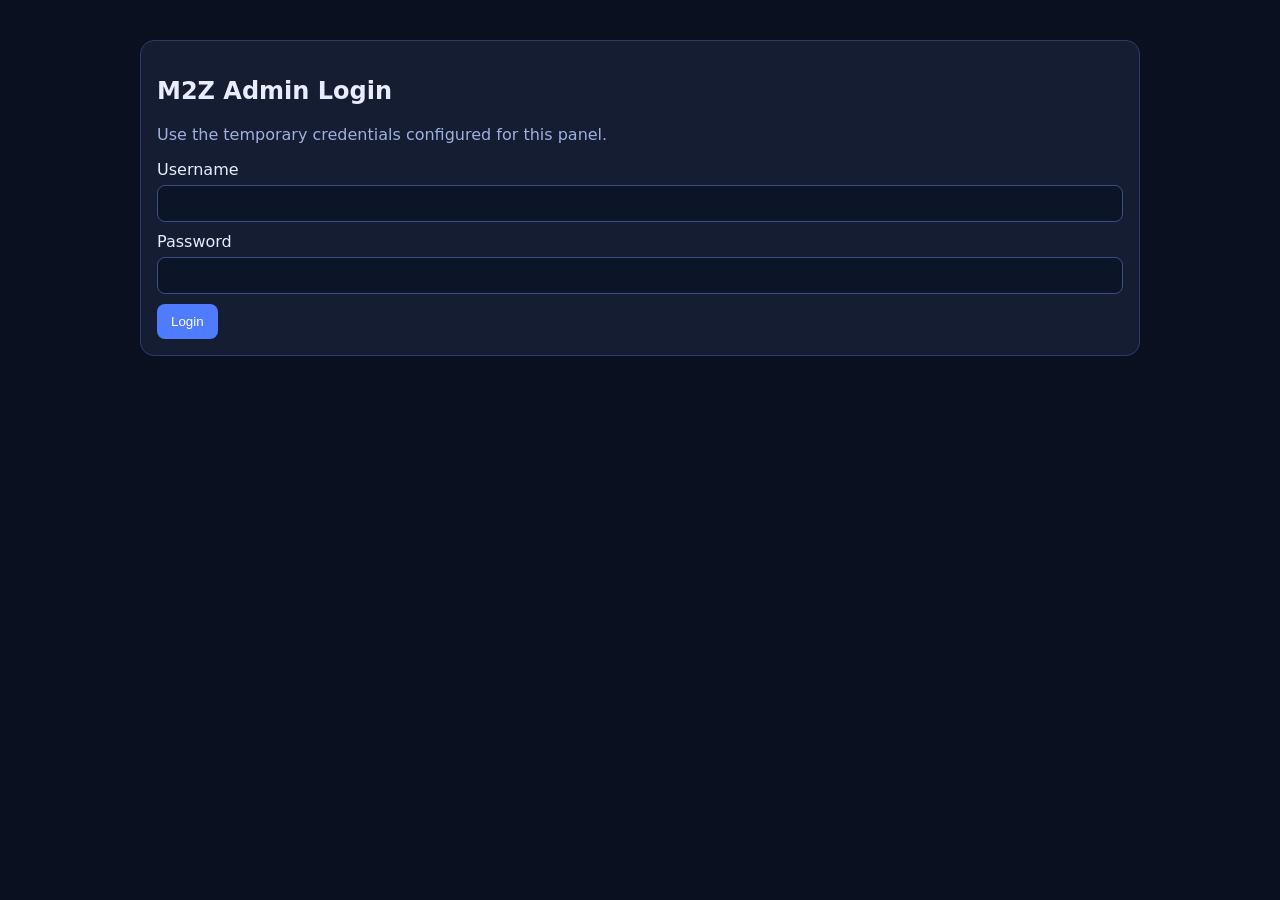
==== admin-panel/index.html @ 82cd36f8 "Add admin panel for cache bridge monitoring and refresh controls" ====
<!doctype html>
<html lang="en">
<head>
  <meta charset="UTF-8" />
  <meta name="viewport" content="width=device-width, initial-scale=1.0" />
  <title>M2Z Admin Panel</title>
  <link rel="stylesheet" href="./styles.css" />
</head>
<body>
  <main class="wrap">
    <section id="loginCard" class="card">
      <h1>M2Z Admin Login</h1>
      <p class="muted">Use the temporary credentials configured for this panel.</p>
      <form id="loginForm">
        <label>Username<input id="username" required /></label>
        <label>Password<input id="password" type="password" required /></label>
        <button type="submit">Login</button>
      </form>
      <p id="loginError" class="error hidden">Invalid credentials.</p>
    </section>

    <section id="dashboard" class="hidden">
      <div class="header-row">
        <h1>M2Z Site Admin</h1>
        <button id="logoutBtn" class="secondary">Logout</button>
      </div>

      <div class="card grid-2">
        <label>Cache Bridge Base URL
          <input id="baseUrl" value="https://m2zpicks-cache-bridge.m2zinnovative.workers.dev" />
        </label>
        <label>Refresh Token
          <input id="refreshToken" placeholder="Paste x-refresh-token" />
        </label>
      </div>

      <div class="controls">
        <button data-action="health">Check Health</button>
        <button data-action="stats">Get Stats</button>
        <button data-action="categories">Get Categories</button>
        <button data-action="tools">Get Tools</button>
        <button data-action="latest">Get Latest</button>
        <button data-action="refresh" class="warn">Force Refresh</button>
      </div>

      <div class="card">
        <h3>Quick Summary</h3>
        <div id="summary" class="summary">No data yet.</div>
      </div>

      <div class="card">
        <h3>Response</h3>
        <pre id="output">Run an action to view data...</pre>
      </div>
    </section>
  </main>

  <script src="./script.js"></script>
</body>
</html>
---- admin-panel/styles.css ----
:root { color-scheme: light dark; }
body { margin:0; font-family: Inter, system-ui, Arial; background:#0b1020; color:#e7ecff; }
.wrap { max-width:1000px; margin:40px auto; padding:0 16px; }
.card { background:#151d33; border:1px solid #2b3b6a; border-radius:14px; padding:16px; margin-bottom:16px; }
label { display:flex; flex-direction:column; gap:6px; margin-bottom:10px; }
input { padding:10px; border-radius:8px; border:1px solid #3b4e85; background:#0c1428; color:#e7ecff; }
button { padding:10px 14px; border-radius:8px; border:0; background:#4f7cff; color:white; cursor:pointer; }
button.secondary { background:#34446f; }
button.warn { background:#b45309; }
.controls { display:flex; flex-wrap:wrap; gap:10px; margin-bottom:16px; }
.hidden { display:none; }
.error { color:#ff8b8b; }
.muted { color:#9fb0de; }
.grid-2 { display:grid; grid-template-columns:1fr 1fr; gap:12px; }
.header-row { display:flex; align-items:center; justify-content:space-between; }
pre { background:#0c1428; border:1px solid #2d4077; border-radius:10px; padding:12px; overflow:auto; max-height:420px; }
.summary { font-size:14px; color:#c8d4fb; }
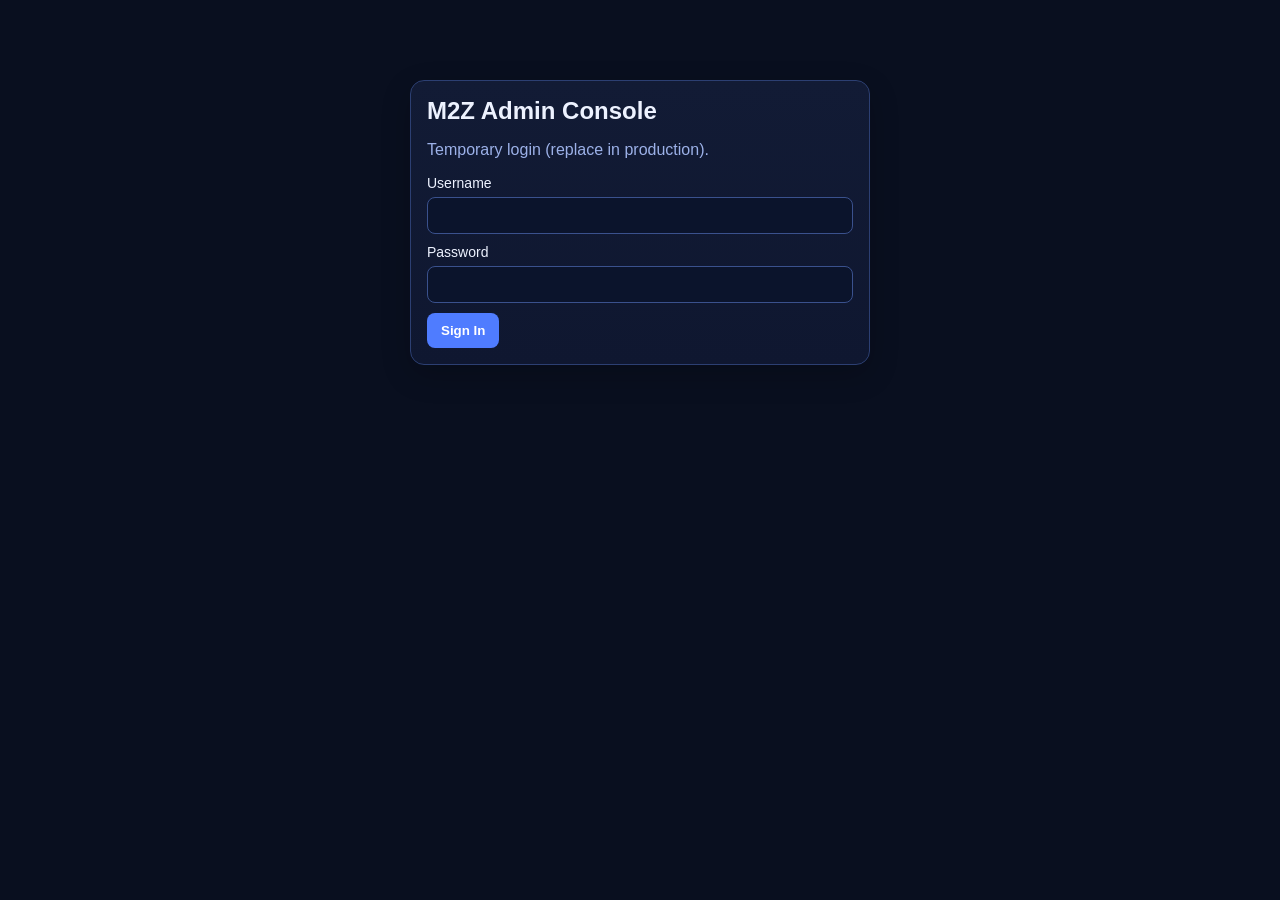
==== commit 3b0fffa4: "Upgrade admin panel with API key unlock, persistent storage, and full controls" ====
--- a/admin-panel/index.html
+++ b/admin-panel/index.html
@@ -3,55 +3,87 @@
 <head>
   <meta charset="UTF-8" />
   <meta name="viewport" content="width=device-width, initial-scale=1.0" />
-  <title>M2Z Admin Panel</title>
+  <title>M2Z Admin Console</title>
   <link rel="stylesheet" href="./styles.css" />
 </head>
 <body>
   <main class="wrap">
-    <section id="loginCard" class="card">
-      <h1>M2Z Admin Login</h1>
-      <p class="muted">Use the temporary credentials configured for this panel.</p>
+    <section id="loginCard" class="card auth-card">
+      <h1>M2Z Admin Console</h1>
+      <p class="muted">Temporary login (replace in production).</p>
       <form id="loginForm">
         <label>Username<input id="username" required /></label>
         <label>Password<input id="password" type="password" required /></label>
-        <button type="submit">Login</button>
+        <button type="submit">Sign In</button>
       </form>
       <p id="loginError" class="error hidden">Invalid credentials.</p>
     </section>
 
     <section id="dashboard" class="hidden">
-      <div class="header-row">
-        <h1>M2Z Site Admin</h1>
+      <header class="topbar card">
+        <div>
+          <h1>M2Z Site Dashboard</h1>
+          <p class="muted">Cache bridge + Appwrite admin controls</p>
+        </div>
         <button id="logoutBtn" class="secondary">Logout</button>
-      </div>
+      </header>
 
-      <div class="card grid-2">
-        <label>Cache Bridge Base URL
-          <input id="baseUrl" value="https://m2zpicks-cache-bridge.m2zinnovative.workers.dev" />
-        </label>
-        <label>Refresh Token
-          <input id="refreshToken" placeholder="Paste x-refresh-token" />
-        </label>
-      </div>
+      <section class="card">
+        <h3>Admin Credentials / Keys</h3>
+        <div class="grid-2">
+          <label>Cache Bridge URL
+            <input id="baseUrl" value="https://m2zpicks-cache-bridge.m2zinnovative.workers.dev" />
+          </label>
+          <label>Refresh Token
+            <input id="refreshToken" placeholder="x-refresh-token" />
+          </label>
+          <label class="full">Appwrite API Key (saved in LocalStorage)
+            <input id="appwriteApiKey" type="password" placeholder="Paste full-control API key" />
+          </label>
+        </div>
+        <div class="row-gap">
+          <button id="saveApiKeyBtn">Save API Key</button>
+          <button id="clearApiKeyBtn" class="secondary">Clear API Key</button>
+          <span id="apiKeyStatus" class="muted">No API key saved.</span>
+        </div>
+      </section>
 
-      <div class="controls">
-        <button data-action="health">Check Health</button>
-        <button data-action="stats">Get Stats</button>
-        <button data-action="categories">Get Categories</button>
-        <button data-action="tools">Get Tools</button>
-        <button data-action="latest">Get Latest</button>
-        <button data-action="refresh" class="warn">Force Refresh</button>
-      </div>
+      <section id="lockedNotice" class="card warning hidden">
+        <strong>Dashboard locked:</strong> Save an Appwrite API key to enable full controls.
+      </section>
 
-      <div class="card">
+      <section id="controlsWrap" class="hidden">
+        <section class="card">
+          <h3>Cache Bridge Controls</h3>
+          <div class="controls">
+            <button data-action="health">Health</button>
+            <button data-action="stats">Stats</button>
+            <button data-action="categories">Categories</button>
+            <button data-action="tools">Tools</button>
+            <button data-action="latest">Latest</button>
+            <button data-action="refresh" class="warn">Force Refresh</button>
+          </div>
+        </section>
+
+        <section class="card">
+          <h3>Appwrite DB Controls</h3>
+          <div class="controls">
+            <button data-db-action="countTools">Count Tools</button>
+            <button data-db-action="listFirst100">List First 100</button>
+            <button data-db-action="validateSequence">Validate ID Sequence</button>
+          </div>
+        </section>
+      </section>
+
+      <section class="card">
         <h3>Quick Summary</h3>
         <div id="summary" class="summary">No data yet.</div>
-      </div>
+      </section>
 
-      <div class="card">
+      <section class="card">
         <h3>Response</h3>
         <pre id="output">Run an action to view data...</pre>
-      </div>
+      </section>
     </section>
   </main>
 
--- a/admin-panel/styles.css
+++ b/admin-panel/styles.css
@@ -1,17 +1,23 @@
-:root { color-scheme: light dark; }
-body { margin:0; font-family: Inter, system-ui, Arial; background:#0b1020; color:#e7ecff; }
-.wrap { max-width:1000px; margin:40px auto; padding:0 16px; }
-.card { background:#151d33; border:1px solid #2b3b6a; border-radius:14px; padding:16px; margin-bottom:16px; }
-label { display:flex; flex-direction:column; gap:6px; margin-bottom:10px; }
-input { padding:10px; border-radius:8px; border:1px solid #3b4e85; background:#0c1428; color:#e7ecff; }
-button { padding:10px 14px; border-radius:8px; border:0; background:#4f7cff; color:white; cursor:pointer; }
-button.secondary { background:#34446f; }
+:root { color-scheme: dark; }
+* { box-sizing: border-box; }
+body { margin: 0; font-family: Inter, Segoe UI, Arial; background: #090f1f; color: #edf2ff; }
+.wrap { max-width: 1100px; margin: 28px auto; padding: 0 16px; }
+.card { background: linear-gradient(180deg,#121b35,#0f1730); border: 1px solid #2c3f72; border-radius: 14px; padding: 16px; margin-bottom: 14px; box-shadow: 0 10px 30px rgba(0,0,0,.2); }
+.topbar { display:flex; align-items:center; justify-content:space-between; }
+h1,h3 { margin: 0 0 8px; }
+label { display:flex; flex-direction:column; gap:6px; margin-bottom:10px; font-size:14px; }
+input { padding:10px 12px; border-radius:8px; border:1px solid #3a518d; background:#0b142c; color:#edf2ff; }
+button { padding:10px 14px; border-radius:8px; border:0; background:#4f7cff; color:#fff; font-weight:600; cursor:pointer; }
+button.secondary { background:#33456f; }
 button.warn { background:#b45309; }
-.controls { display:flex; flex-wrap:wrap; gap:10px; margin-bottom:16px; }
+.grid-2 { display:grid; grid-template-columns:1fr 1fr; gap:12px; }
+.grid-2 .full { grid-column: 1 / -1; }
+.controls { display:flex; flex-wrap:wrap; gap:10px; }
+.row-gap { display:flex; gap:10px; align-items:center; flex-wrap:wrap; }
+.muted { color:#9cb1e8; }
+.error { color:#ff9d9d; }
+.warning { border-color:#7c5100; background: #2c1f02; }
+.summary { color:#c8d4fb; font-size:14px; }
+pre { background:#0b142c; border:1px solid #2f457f; border-radius:10px; padding:12px; overflow:auto; max-height:430px; }
 .hidden { display:none; }
-.error { color:#ff8b8b; }
-.muted { color:#9fb0de; }
-.grid-2 { display:grid; grid-template-columns:1fr 1fr; gap:12px; }
-.header-row { display:flex; align-items:center; justify-content:space-between; }
-pre { background:#0c1428; border:1px solid #2d4077; border-radius:10px; padding:12px; overflow:auto; max-height:420px; }
-.summary { font-size:14px; color:#c8d4fb; }
+.auth-card { max-width:460px; margin:80px auto; }
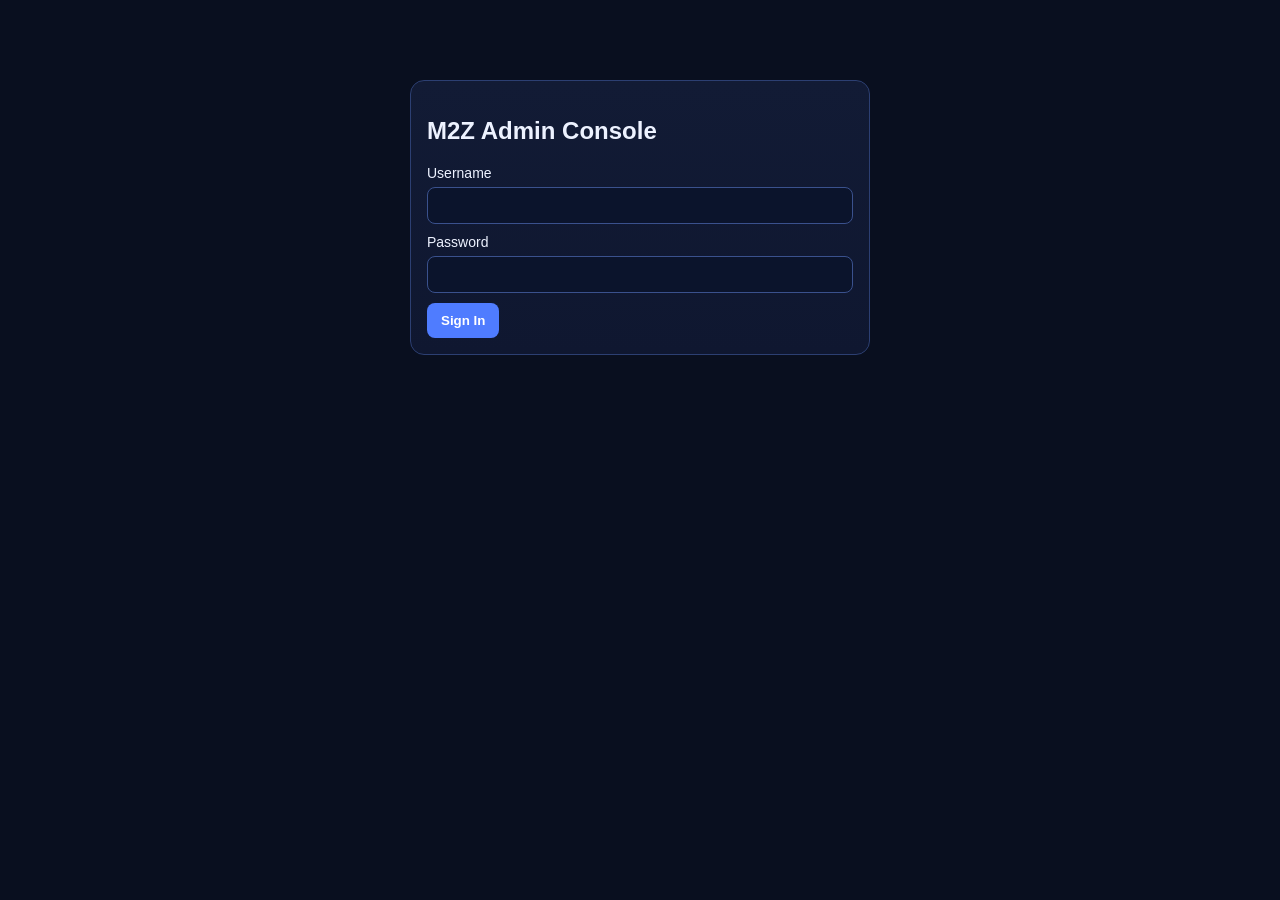
==== commit b360e59b: "Rebuild admin panel with professional tabbed CRUD for tools creators ranks" ====
--- a/admin-panel/index.html
+++ b/admin-panel/index.html
@@ -10,7 +10,6 @@
   <main class="wrap">
     <section id="loginCard" class="card auth-card">
       <h1>M2Z Admin Console</h1>
-      <p class="muted">Temporary login (replace in production).</p>
       <form id="loginForm">
         <label>Username<input id="username" required /></label>
         <label>Password<input id="password" type="password" required /></label>
@@ -21,25 +20,20 @@
 
     <section id="dashboard" class="hidden">
       <header class="topbar card">
-        <div>
-          <h1>M2Z Site Dashboard</h1>
-          <p class="muted">Cache bridge + Appwrite admin controls</p>
-        </div>
+        <div><h1>M2Z Admin Dashboard</h1><p class="muted">Tabbed control panel (Blogger-style)</p></div>
         <button id="logoutBtn" class="secondary">Logout</button>
       </header>
 
       <section class="card">
-        <h3>Admin Credentials / Keys</h3>
-        <div class="grid-2">
-          <label>Cache Bridge URL
-            <input id="baseUrl" value="https://m2zpicks-cache-bridge.m2zinnovative.workers.dev" />
-          </label>
-          <label>Refresh Token
-            <input id="refreshToken" placeholder="x-refresh-token" />
-          </label>
-          <label class="full">Appwrite API Key (saved in LocalStorage)
-            <input id="appwriteApiKey" type="password" placeholder="Paste full-control API key" />
-          </label>
+        <h3>Connection Settings</h3>
+        <div class="grid-3">
+          <label>Appwrite Endpoint<input id="awEndpoint" value="https://sfo.cloud.appwrite.io/v1" /></label>
+          <label>Project ID<input id="awProject" value="m2zpicks" /></label>
+          <label>Database ID<input id="awDatabase" value="m2zpicks-db" /></label>
+          <label>Tools Collection<input id="awToolsCollection" value="tools" /></label>
+          <label>Creators Collection<input id="awCreatorsCollection" value="creators" /></label>
+          <label>Ranks Collection<input id="awRanksCollection" value="ranks" /></label>
+          <label class="full">Appwrite API Key (stored in LocalStorage)<input id="appwriteApiKey" type="password" placeholder="Paste full-control API key" /></label>
         </div>
         <div class="row-gap">
           <button id="saveApiKeyBtn">Save API Key</button>
@@ -48,45 +42,76 @@
         </div>
       </section>
 
-      <section id="lockedNotice" class="card warning hidden">
-        <strong>Dashboard locked:</strong> Save an Appwrite API key to enable full controls.
-      </section>
+      <section id="lockedNotice" class="card warning hidden"><strong>Dashboard locked:</strong> save API key to unlock CRUD controls.</section>
 
-      <section id="controlsWrap" class="hidden">
-        <section class="card">
-          <h3>Cache Bridge Controls</h3>
+      <section id="adminTabsWrap" class="hidden">
+        <nav class="tabs card" id="tabsNav">
+          <button class="tab active" data-tab="overview">Overview</button>
+          <button class="tab" data-tab="tools">Tools CRUD</button>
+          <button class="tab" data-tab="creators">Creators CRUD</button>
+          <button class="tab" data-tab="ranks">Ranks CRUD</button>
+        </nav>
+
+        <section class="tab-panel card active" data-panel="overview">
+          <h3>Overview Controls</h3>
           <div class="controls">
-            <button data-action="health">Health</button>
-            <button data-action="stats">Stats</button>
-            <button data-action="categories">Categories</button>
-            <button data-action="tools">Tools</button>
-            <button data-action="latest">Latest</button>
-            <button data-action="refresh" class="warn">Force Refresh</button>
+            <button data-overview="count-tools">Count Tools</button>
+            <button data-overview="count-creators">Count Creators</button>
+            <button data-overview="count-ranks">Count Ranks</button>
+            <button data-overview="list-first-tools">List First 50 Tools</button>
           </div>
         </section>
 
-        <section class="card">
-          <h3>Appwrite DB Controls</h3>
+        <section class="tab-panel card" data-panel="tools">
+          <h3>Tools CRUD</h3>
           <div class="controls">
-            <button data-db-action="countTools">Count Tools</button>
-            <button data-db-action="listFirst100">List First 100</button>
-            <button data-db-action="validateSequence">Validate ID Sequence</button>
+            <button data-tools="list">List 100</button>
+            <button data-tools="get">Get by Doc ID</button>
+            <button data-tools="create">Create</button>
+            <button data-tools="update">Update</button>
+            <button data-tools="delete" class="warn">Delete</button>
+          </div>
+          <div class="grid-2">
+            <label>Document ID<input id="toolsDocId" placeholder="Appwrite document $id" /></label>
+            <label>Payload JSON<textarea id="toolsPayload" rows="8" placeholder='{"id":1001,"title":"New Tool","category":"Writing","description":"...","link":"https://..."}'></textarea></label>
+          </div>
+        </section>
+
+        <section class="tab-panel card" data-panel="creators">
+          <h3>Creators CRUD</h3>
+          <div class="controls">
+            <button data-creators="list">List 100</button>
+            <button data-creators="get">Get by Doc ID</button>
+            <button data-creators="create">Create</button>
+            <button data-creators="update">Update</button>
+            <button data-creators="delete" class="warn">Delete</button>
+          </div>
+          <div class="grid-2">
+            <label>Document ID<input id="creatorsDocId" placeholder="Appwrite document $id" /></label>
+            <label>Payload JSON<textarea id="creatorsPayload" rows="8" placeholder='{"name":"Creator Name","slug":"creator-name","avatar_url":"https://...","pick_ids":[1,2,3]}'></textarea></label>
+          </div>
+        </section>
+
+        <section class="tab-panel card" data-panel="ranks">
+          <h3>Ranks CRUD</h3>
+          <div class="controls">
+            <button data-ranks="list">List 100</button>
+            <button data-ranks="get">Get by Doc ID</button>
+            <button data-ranks="create">Create</button>
+            <button data-ranks="update">Update</button>
+            <button data-ranks="delete" class="warn">Delete</button>
+          </div>
+          <div class="grid-2">
+            <label>Document ID<input id="ranksDocId" placeholder="Appwrite document $id" /></label>
+            <label>Payload JSON<textarea id="ranksPayload" rows="8" placeholder='{"id":1001,"overall":90,"reasoning":91,"coding":89,"vision":88,"context":"95"}'></textarea></label>
           </div>
         </section>
       </section>
 
-      <section class="card">
-        <h3>Quick Summary</h3>
-        <div id="summary" class="summary">No data yet.</div>
-      </section>
-
-      <section class="card">
-        <h3>Response</h3>
-        <pre id="output">Run an action to view data...</pre>
-      </section>
+      <section class="card"><h3>Summary</h3><div id="summary" class="summary">No data yet.</div></section>
+      <section class="card"><h3>Output</h3><pre id="output">Run a control to view response...</pre></section>
     </section>
   </main>
-
   <script src="./script.js"></script>
 </body>
 </html>
--- a/admin-panel/styles.css
+++ b/admin-panel/styles.css
@@ -1,23 +1,27 @@
 :root { color-scheme: dark; }
 * { box-sizing: border-box; }
-body { margin: 0; font-family: Inter, Segoe UI, Arial; background: #090f1f; color: #edf2ff; }
-.wrap { max-width: 1100px; margin: 28px auto; padding: 0 16px; }
-.card { background: linear-gradient(180deg,#121b35,#0f1730); border: 1px solid #2c3f72; border-radius: 14px; padding: 16px; margin-bottom: 14px; box-shadow: 0 10px 30px rgba(0,0,0,.2); }
-.topbar { display:flex; align-items:center; justify-content:space-between; }
-h1,h3 { margin: 0 0 8px; }
+body { margin:0; font-family: Inter, Segoe UI, Arial; background:#090f1f; color:#edf2ff; }
+.wrap { max-width:1200px; margin:24px auto; padding:0 16px; }
+.card { background:linear-gradient(180deg,#121b35,#0f1730); border:1px solid #2c3f72; border-radius:14px; padding:16px; margin-bottom:14px; }
+.topbar { display:flex; justify-content:space-between; align-items:center; }
+.auth-card { max-width:460px; margin:80px auto; }
 label { display:flex; flex-direction:column; gap:6px; margin-bottom:10px; font-size:14px; }
-input { padding:10px 12px; border-radius:8px; border:1px solid #3a518d; background:#0b142c; color:#edf2ff; }
+input,textarea { width:100%; padding:10px 12px; border-radius:8px; border:1px solid #3a518d; background:#0b142c; color:#edf2ff; }
 button { padding:10px 14px; border-radius:8px; border:0; background:#4f7cff; color:#fff; font-weight:600; cursor:pointer; }
 button.secondary { background:#33456f; }
 button.warn { background:#b45309; }
 .grid-2 { display:grid; grid-template-columns:1fr 1fr; gap:12px; }
-.grid-2 .full { grid-column: 1 / -1; }
-.controls { display:flex; flex-wrap:wrap; gap:10px; }
-.row-gap { display:flex; gap:10px; align-items:center; flex-wrap:wrap; }
+.grid-3 { display:grid; grid-template-columns:repeat(3,1fr); gap:12px; }
+.full { grid-column:1 / -1; }
+.controls,.row-gap { display:flex; flex-wrap:wrap; gap:10px; align-items:center; }
+.tabs { display:flex; flex-wrap:wrap; gap:10px; }
+.tab { background:#22345f; }
+.tab.active { background:#4f7cff; }
+.tab-panel { display:none; }
+.tab-panel.active { display:block; }
 .muted { color:#9cb1e8; }
+.summary { color:#c8d4fb; }
+.warning { border-color:#7c5100; background:#2c1f02; }
+pre { background:#0b142c; border:1px solid #2f457f; border-radius:10px; padding:12px; max-height:430px; overflow:auto; }
+.hidden { display:none; }
 .error { color:#ff9d9d; }
-.warning { border-color:#7c5100; background: #2c1f02; }
-.summary { color:#c8d4fb; font-size:14px; }
-pre { background:#0b142c; border:1px solid #2f457f; border-radius:10px; padding:12px; overflow:auto; max-height:430px; }
-.hidden { display:none; }
-.auth-card { max-width:460px; margin:80px auto; }
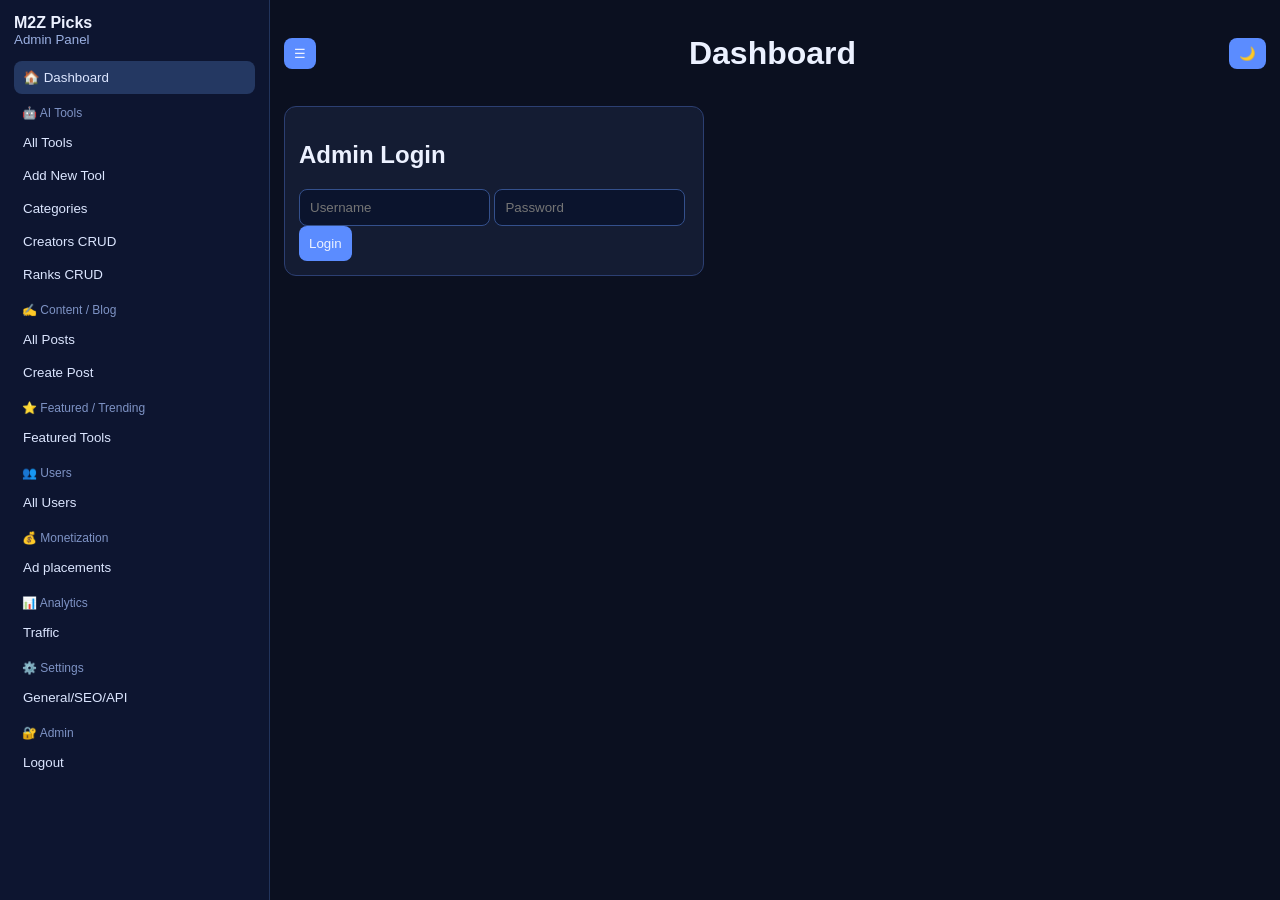
==== commit 43812146: "Redesign admin panel with sidebar layout and tabbed tools creators ranks CRUD" ====
--- a/admin-panel/index.html
+++ b/admin-panel/index.html
@@ -3,115 +3,130 @@
 <head>
   <meta charset="UTF-8" />
   <meta name="viewport" content="width=device-width, initial-scale=1.0" />
-  <title>M2Z Admin Console</title>
+  <title>M2Z Picks Admin</title>
   <link rel="stylesheet" href="./styles.css" />
 </head>
 <body>
-  <main class="wrap">
-    <section id="loginCard" class="card auth-card">
-      <h1>M2Z Admin Console</h1>
+<div class="app" id="appRoot">
+  <aside class="sidebar" id="sidebar">
+    <div class="logo">M2Z Picks <small>Admin Panel</small></div>
+    <nav>
+      <button class="nav-item active" data-page="dashboard">🏠 Dashboard</button>
+      <div class="nav-group">🤖 AI Tools</div>
+      <button class="nav-item" data-page="tools-all">All Tools</button>
+      <button class="nav-item" data-page="tools-add">Add New Tool</button>
+      <button class="nav-item" data-page="categories">Categories</button>
+      <button class="nav-item" data-page="creators">Creators CRUD</button>
+      <button class="nav-item" data-page="ranks">Ranks CRUD</button>
+      <div class="nav-group">✍️ Content / Blog</div>
+      <button class="nav-item" data-page="posts">All Posts</button>
+      <button class="nav-item" data-page="posts-create">Create Post</button>
+      <div class="nav-group">⭐ Featured / Trending</div>
+      <button class="nav-item" data-page="featured">Featured Tools</button>
+      <div class="nav-group">👥 Users</div>
+      <button class="nav-item" data-page="users">All Users</button>
+      <div class="nav-group">💰 Monetization</div>
+      <button class="nav-item" data-page="monetization">Ad placements</button>
+      <div class="nav-group">📊 Analytics</div>
+      <button class="nav-item" data-page="analytics">Traffic</button>
+      <div class="nav-group">⚙️ Settings</div>
+      <button class="nav-item" data-page="settings">General/SEO/API</button>
+      <div class="nav-group">🔐 Admin</div>
+      <button class="nav-item" id="logoutBtn">Logout</button>
+    </nav>
+  </aside>
+
+  <main class="main">
+    <header class="topbar">
+      <button id="menuBtn">☰</button>
+      <h1 id="pageTitle">Dashboard</h1>
+      <button id="themeToggle">🌙</button>
+    </header>
+
+    <section id="loginView" class="card narrow">
+      <h2>Admin Login</h2>
       <form id="loginForm">
-        <label>Username<input id="username" required /></label>
-        <label>Password<input id="password" type="password" required /></label>
-        <button type="submit">Sign In</button>
+        <input id="username" placeholder="Username" required />
+        <input id="password" type="password" placeholder="Password" required />
+        <button type="submit">Login</button>
       </form>
       <p id="loginError" class="error hidden">Invalid credentials.</p>
     </section>
 
-    <section id="dashboard" class="hidden">
-      <header class="topbar card">
-        <div><h1>M2Z Admin Dashboard</h1><p class="muted">Tabbed control panel (Blogger-style)</p></div>
-        <button id="logoutBtn" class="secondary">Logout</button>
-      </header>
-
+    <section id="panelView" class="hidden">
       <section class="card">
-        <h3>Connection Settings</h3>
-        <div class="grid-3">
-          <label>Appwrite Endpoint<input id="awEndpoint" value="https://sfo.cloud.appwrite.io/v1" /></label>
-          <label>Project ID<input id="awProject" value="m2zpicks" /></label>
-          <label>Database ID<input id="awDatabase" value="m2zpicks-db" /></label>
-          <label>Tools Collection<input id="awToolsCollection" value="tools" /></label>
-          <label>Creators Collection<input id="awCreatorsCollection" value="creators" /></label>
-          <label>Ranks Collection<input id="awRanksCollection" value="ranks" /></label>
-          <label class="full">Appwrite API Key (stored in LocalStorage)<input id="appwriteApiKey" type="password" placeholder="Paste full-control API key" /></label>
+        <h3>API Access</h3>
+        <div class="grid2">
+          <input id="awEndpoint" value="https://sfo.cloud.appwrite.io/v1" />
+          <input id="awProject" value="m2zpicks" />
+          <input id="awDatabase" value="m2zpicks-db" />
+          <input id="awToolsCollection" value="tools" />
+          <input id="awApiKey" type="password" placeholder="Paste Appwrite API key" />
         </div>
-        <div class="row-gap">
-          <button id="saveApiKeyBtn">Save API Key</button>
-          <button id="clearApiKeyBtn" class="secondary">Clear API Key</button>
-          <span id="apiKeyStatus" class="muted">No API key saved.</span>
-        </div>
+        <div class="row"><button id="saveKeyBtn">Save API Key</button><span id="keyStatus"></span></div>
       </section>
 
-      <section id="lockedNotice" class="card warning hidden"><strong>Dashboard locked:</strong> save API key to unlock CRUD controls.</section>
-
-      <section id="adminTabsWrap" class="hidden">
-        <nav class="tabs card" id="tabsNav">
-          <button class="tab active" data-tab="overview">Overview</button>
-          <button class="tab" data-tab="tools">Tools CRUD</button>
-          <button class="tab" data-tab="creators">Creators CRUD</button>
-          <button class="tab" data-tab="ranks">Ranks CRUD</button>
-        </nav>
-
-        <section class="tab-panel card active" data-panel="overview">
-          <h3>Overview Controls</h3>
-          <div class="controls">
-            <button data-overview="count-tools">Count Tools</button>
-            <button data-overview="count-creators">Count Creators</button>
-            <button data-overview="count-ranks">Count Ranks</button>
-            <button data-overview="list-first-tools">List First 50 Tools</button>
-          </div>
-        </section>
-
-        <section class="tab-panel card" data-panel="tools">
-          <h3>Tools CRUD</h3>
-          <div class="controls">
-            <button data-tools="list">List 100</button>
-            <button data-tools="get">Get by Doc ID</button>
-            <button data-tools="create">Create</button>
-            <button data-tools="update">Update</button>
-            <button data-tools="delete" class="warn">Delete</button>
-          </div>
-          <div class="grid-2">
-            <label>Document ID<input id="toolsDocId" placeholder="Appwrite document $id" /></label>
-            <label>Payload JSON<textarea id="toolsPayload" rows="8" placeholder='{"id":1001,"title":"New Tool","category":"Writing","description":"...","link":"https://..."}'></textarea></label>
-          </div>
-        </section>
-
-        <section class="tab-panel card" data-panel="creators">
-          <h3>Creators CRUD</h3>
-          <div class="controls">
-            <button data-creators="list">List 100</button>
-            <button data-creators="get">Get by Doc ID</button>
-            <button data-creators="create">Create</button>
-            <button data-creators="update">Update</button>
-            <button data-creators="delete" class="warn">Delete</button>
-          </div>
-          <div class="grid-2">
-            <label>Document ID<input id="creatorsDocId" placeholder="Appwrite document $id" /></label>
-            <label>Payload JSON<textarea id="creatorsPayload" rows="8" placeholder='{"name":"Creator Name","slug":"creator-name","avatar_url":"https://...","pick_ids":[1,2,3]}'></textarea></label>
-          </div>
-        </section>
-
-        <section class="tab-panel card" data-panel="ranks">
-          <h3>Ranks CRUD</h3>
-          <div class="controls">
-            <button data-ranks="list">List 100</button>
-            <button data-ranks="get">Get by Doc ID</button>
-            <button data-ranks="create">Create</button>
-            <button data-ranks="update">Update</button>
-            <button data-ranks="delete" class="warn">Delete</button>
-          </div>
-          <div class="grid-2">
-            <label>Document ID<input id="ranksDocId" placeholder="Appwrite document $id" /></label>
-            <label>Payload JSON<textarea id="ranksPayload" rows="8" placeholder='{"id":1001,"overall":90,"reasoning":91,"coding":89,"vision":88,"context":"95"}'></textarea></label>
-          </div>
-        </section>
+      <section id="dashboard" class="page card active">
+        <div class="cards4">
+          <div class="metric"><small>Total tools</small><strong id="mTools">-</strong></div>
+          <div class="metric"><small>Total clicks*</small><strong id="mClicks">N/A</strong></div>
+          <div class="metric"><small>New tools*</small><strong id="mNew">N/A</strong></div>
+          <div class="metric"><small>Top tool*</small><strong id="mTop">N/A</strong></div>
+        </div>
+        <div class="row"><button id="loadStatsBtn">Load Stats</button><button data-page="tools-add">➕ Add tool</button></div>
+        <p class="muted">*Clicks/new/top need dedicated analytics fields not currently in schema.</p>
       </section>
 
-      <section class="card"><h3>Summary</h3><div id="summary" class="summary">No data yet.</div></section>
-      <section class="card"><h3>Output</h3><pre id="output">Run a control to view response...</pre></section>
+      <section id="tools-all" class="page card">
+        <h3>All Tools</h3>
+        <div class="row"><input id="toolSearch" placeholder="Search tools" /><input id="toolCategoryFilter" placeholder="Filter category" /><button id="reloadToolsBtn">Reload</button></div>
+        <div class="table-wrap"><table><thead><tr><th>Name</th><th>Category</th><th>ID</th><th>Actions</th></tr></thead><tbody id="toolsTable"></tbody></table></div>
+        <div class="row"><button id="prevPageBtn">Prev</button><span id="pageLabel">Page 1</span><button id="nextPageBtn">Next</button></div>
+      </section>
+
+      <section id="tools-add" class="page card">
+        <h3>Add / Edit Tool</h3>
+        <div class="grid2">
+          <input id="toolDocId" placeholder="Document ID (for update/delete)" />
+          <input id="toolId" placeholder="Numeric Tool ID" />
+          <input id="toolTitle" placeholder="Tool Name" />
+          <input id="toolCategory" placeholder="Category" />
+          <input id="toolTags" placeholder="Tags comma separated" />
+          <input id="toolPricing" placeholder="Pricing: Free/Paid" />
+          <input id="toolLink" placeholder="Website link" />
+          <input id="toolThumb" placeholder="Thumbnail URL" />
+          <label class="toggle"><input id="toolFeatured" type="checkbox" /> Featured</label>
+          <textarea id="toolDescription" rows="5" placeholder="Long description"></textarea>
+        </div>
+        <div class="row"><button id="createToolBtn">Create Tool</button><button id="updateToolBtn">Update Tool</button><button id="deleteToolBtn" class="warn">Delete Tool</button></div>
+      </section>
+
+      <section id="categories" class="page card"><h3>Categories</h3><pre id="categoriesOut">Load tools to see categories.</pre></section>
+
+      <section id="creators" class="page card">
+        <h3>Creators CRUD</h3>
+        <div class="row"><input id="creatorDocId" placeholder="Creator Doc ID" /><textarea id="creatorPayload" rows="5" placeholder='{"name":"Creator","slug":"creator"}'></textarea></div>
+        <div class="row"><button id="listCreatorsBtn">List</button><button id="createCreatorBtn">Create</button><button id="updateCreatorBtn">Update</button><button id="deleteCreatorBtn" class="warn">Delete</button></div>
+      </section>
+
+      <section id="ranks" class="page card">
+        <h3>Ranks CRUD</h3>
+        <div class="row"><input id="rankDocId" placeholder="Rank Doc ID" /><textarea id="rankPayload" rows="5" placeholder='{"id":101,"overall":90}'></textarea></div>
+        <div class="row"><button id="listRanksBtn">List</button><button id="createRankBtn">Create</button><button id="updateRankBtn">Update</button><button id="deleteRankBtn" class="warn">Delete</button></div>
+      </section>
+
+      <section id="featured" class="page card"><h3>Featured / Trending</h3><p class="muted">Placeholders only: needs featured/trending fields and ranking strategy.</p></section>
+      <section id="posts" class="page card"><h3>All Posts</h3><p class="muted">Not added: no posts collection/schema in current repository.</p></section>
+      <section id="posts-create" class="page card"><h3>Create Post</h3><p class="muted">Not added: needs a dedicated blog backend collection/API.</p></section>
+      <section id="users" class="page card"><h3>Users</h3><p class="muted">Not added: needs auth/user admin permissions.</p></section>
+      <section id="monetization" class="page card"><h3>Monetization</h3><p class="muted">Not added: needs ad config storage and runtime integration.</p></section>
+      <section id="analytics" class="page card"><h3>Analytics</h3><p class="muted">Not added: needs click/traffic tracking pipeline.</p></section>
+      <section id="settings" class="page card"><h3>Settings</h3><p class="muted">Not added fully: currently API/DB settings only at top.</p></section>
+
+      <section class="card"><h3>Output</h3><pre id="output"></pre></section>
     </section>
   </main>
-  <script src="./script.js"></script>
+</div>
+<script src="./script.js"></script>
 </body>
 </html>
--- a/admin-panel/styles.css
+++ b/admin-panel/styles.css
@@ -1,27 +1,11 @@
-:root { color-scheme: dark; }
-* { box-sizing: border-box; }
-body { margin:0; font-family: Inter, Segoe UI, Arial; background:#090f1f; color:#edf2ff; }
-.wrap { max-width:1200px; margin:24px auto; padding:0 16px; }
-.card { background:linear-gradient(180deg,#121b35,#0f1730); border:1px solid #2c3f72; border-radius:14px; padding:16px; margin-bottom:14px; }
-.topbar { display:flex; justify-content:space-between; align-items:center; }
-.auth-card { max-width:460px; margin:80px auto; }
-label { display:flex; flex-direction:column; gap:6px; margin-bottom:10px; font-size:14px; }
-input,textarea { width:100%; padding:10px 12px; border-radius:8px; border:1px solid #3a518d; background:#0b142c; color:#edf2ff; }
-button { padding:10px 14px; border-radius:8px; border:0; background:#4f7cff; color:#fff; font-weight:600; cursor:pointer; }
-button.secondary { background:#33456f; }
-button.warn { background:#b45309; }
-.grid-2 { display:grid; grid-template-columns:1fr 1fr; gap:12px; }
-.grid-3 { display:grid; grid-template-columns:repeat(3,1fr); gap:12px; }
-.full { grid-column:1 / -1; }
-.controls,.row-gap { display:flex; flex-wrap:wrap; gap:10px; align-items:center; }
-.tabs { display:flex; flex-wrap:wrap; gap:10px; }
-.tab { background:#22345f; }
-.tab.active { background:#4f7cff; }
-.tab-panel { display:none; }
-.tab-panel.active { display:block; }
-.muted { color:#9cb1e8; }
-.summary { color:#c8d4fb; }
-.warning { border-color:#7c5100; background:#2c1f02; }
-pre { background:#0b142c; border:1px solid #2f457f; border-radius:10px; padding:12px; max-height:430px; overflow:auto; }
-.hidden { display:none; }
-.error { color:#ff9d9d; }
+:root{--bg:#0b1020;--card:#141c33;--text:#ecf1ff;--muted:#9cb0e3;--accent:#5b8cff} [data-theme="light"]{--bg:#f2f5ff;--card:#fff;--text:#1a2440;--muted:#5a6a99;--accent:#365fd6}
+*{box-sizing:border-box} body{margin:0;background:var(--bg);color:var(--text);font-family:Inter,Arial} .app{display:flex;min-height:100vh}
+.sidebar{width:270px;background:#0d1530;border-right:1px solid #22345c;padding:14px;overflow:auto}.logo{font-weight:700;margin-bottom:14px}.logo small{display:block;color:#9bb0e2;font-weight:400}
+.nav-group{margin:12px 8px 6px;color:#7e93c5;font-size:12px}.nav-item{display:block;width:100%;text-align:left;padding:9px;border:0;background:transparent;color:#dce6ff;border-radius:8px;cursor:pointer}.nav-item.active,.nav-item:hover{background:#243862}
+.main{flex:1;padding:14px}.topbar{display:flex;justify-content:space-between;align-items:center;margin-bottom:12px}.topbar button{padding:8px 10px}
+.card{background:var(--card);border:1px solid #2c3f72;border-radius:12px;padding:14px;margin-bottom:12px}.narrow{max-width:420px}.hidden{display:none}
+input,textarea,button{border-radius:8px;border:1px solid #34508c;padding:10px;background:#0b142d;color:var(--text)} button{background:var(--accent);border:0;cursor:pointer} .warn{background:#b45309}
+.grid2{display:grid;grid-template-columns:1fr 1fr;gap:10px}.row{display:flex;gap:10px;align-items:center;flex-wrap:wrap}.cards4{display:grid;grid-template-columns:repeat(4,1fr);gap:10px}.metric{background:#0f1730;border:1px solid #2d447a;border-radius:10px;padding:10px}.metric small{color:var(--muted);display:block}
+.table-wrap{overflow:auto} table{width:100%;border-collapse:collapse} th,td{border-bottom:1px solid #2a3d70;padding:8px;text-align:left}.page{display:none}.page.active{display:block}
+.muted{color:var(--muted)} .error{color:#ff8f8f}.toggle{display:flex;align-items:center;gap:8px}
+@media(max-width:900px){.sidebar{position:fixed;left:-280px;top:0;height:100%;z-index:20;transition:.2s}.app.sidebar-open .sidebar{left:0}.grid2,.cards4{grid-template-columns:1fr}}
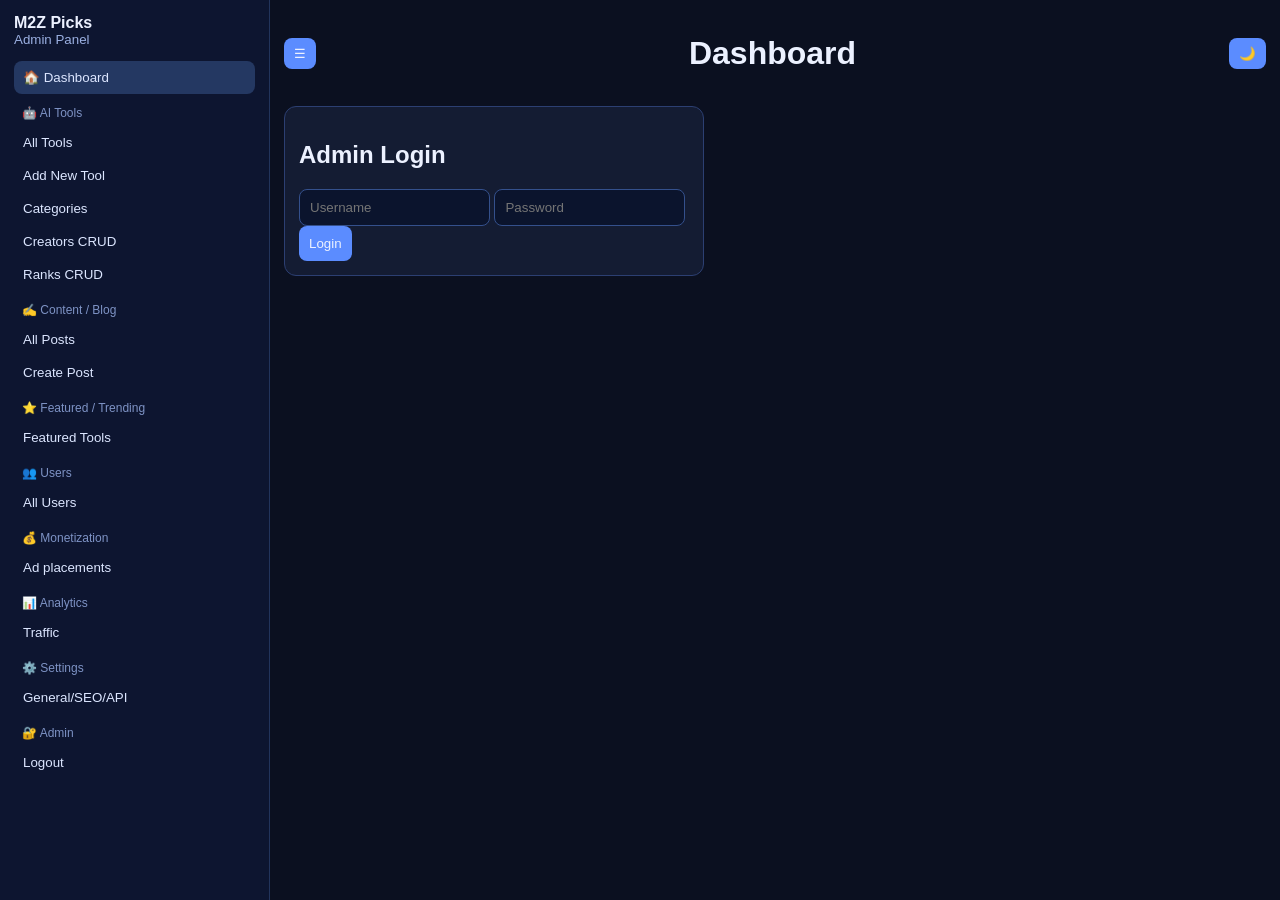
==== commit 5b9dc32a: "Move API access box to Settings tab only" ====
--- a/admin-panel/index.html
+++ b/admin-panel/index.html
@@ -54,17 +54,7 @@
     </section>
 
     <section id="panelView" class="hidden">
-      <section class="card">
-        <h3>API Access</h3>
-        <div class="grid2">
-          <input id="awEndpoint" value="https://sfo.cloud.appwrite.io/v1" />
-          <input id="awProject" value="m2zpicks" />
-          <input id="awDatabase" value="m2zpicks-db" />
-          <input id="awToolsCollection" value="tools" />
-          <input id="awApiKey" type="password" placeholder="Paste Appwrite API key" />
-        </div>
-        <div class="row"><button id="saveKeyBtn">Save API Key</button><span id="keyStatus"></span></div>
-      </section>
+      
 
       <section id="dashboard" class="page card active">
         <div class="cards4">
@@ -121,7 +111,20 @@
       <section id="users" class="page card"><h3>Users</h3><p class="muted">Not added: needs auth/user admin permissions.</p></section>
       <section id="monetization" class="page card"><h3>Monetization</h3><p class="muted">Not added: needs ad config storage and runtime integration.</p></section>
       <section id="analytics" class="page card"><h3>Analytics</h3><p class="muted">Not added: needs click/traffic tracking pipeline.</p></section>
-      <section id="settings" class="page card"><h3>Settings</h3><p class="muted">Not added fully: currently API/DB settings only at top.</p></section>
+      <section id="settings" class="page card"><h3>Settings</h3>
+        <p class="muted">General/SEO/API settings.</p>
+<section class="card">
+        <h3>API Access</h3>
+        <div class="grid2">
+          <input id="awEndpoint" value="https://sfo.cloud.appwrite.io/v1" />
+          <input id="awProject" value="m2zpicks" />
+          <input id="awDatabase" value="m2zpicks-db" />
+          <input id="awToolsCollection" value="tools" />
+          <input id="awApiKey" type="password" placeholder="Paste Appwrite API key" />
+        </div>
+        <div class="row"><button id="saveKeyBtn">Save API Key</button><span id="keyStatus"></span></div>
+      </section>
+      </section>
 
       <section class="card"><h3>Output</h3><pre id="output"></pre></section>
     </section>
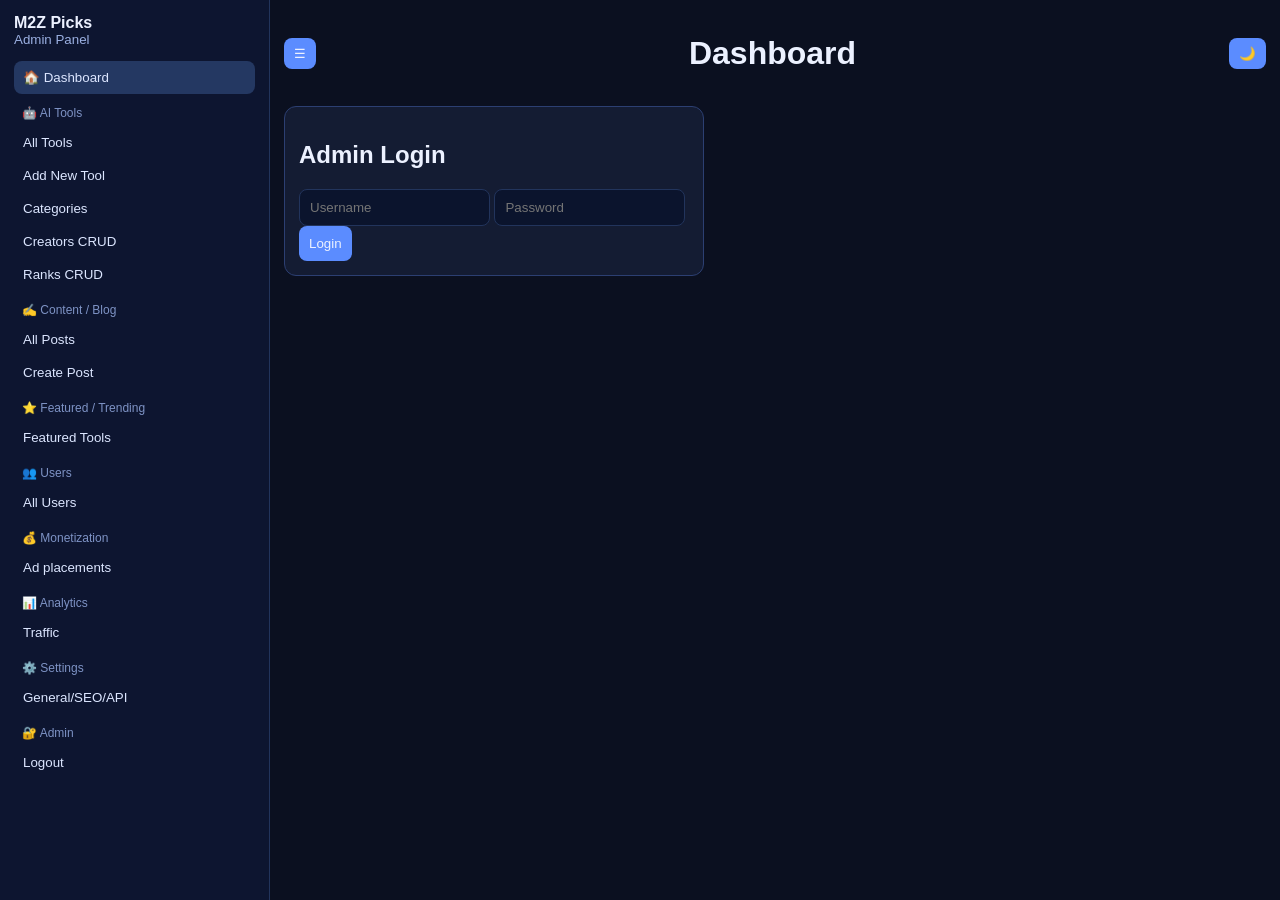
==== commit 67c0fb25: "Switch admin CRUD endpoints from deprecated collections/documents to tables/rows API" ====
--- a/admin-panel/index.html
+++ b/admin-panel/index.html
@@ -119,7 +119,7 @@
           <input id="awEndpoint" value="https://sfo.cloud.appwrite.io/v1" />
           <input id="awProject" value="m2zpicks" />
           <input id="awDatabase" value="m2zpicks-db" />
-          <input id="awToolsCollection" value="tools" />
+          <input id="awToolsTable" value="tools" />
           <input id="awApiKey" type="password" placeholder="Paste Appwrite API key" />
         </div>
         <div class="row"><button id="saveKeyBtn">Save API Key</button><span id="keyStatus"></span></div>
--- a/admin-panel/styles.css
+++ b/admin-panel/styles.css
@@ -1,11 +1,13 @@
-:root{--bg:#0b1020;--card:#141c33;--text:#ecf1ff;--muted:#9cb0e3;--accent:#5b8cff} [data-theme="light"]{--bg:#f2f5ff;--card:#fff;--text:#1a2440;--muted:#5a6a99;--accent:#365fd6}
+:root{--bg:#0b1020;--card:#141c33;--text:#ecf1ff;--muted:#9cb0e3;--accent:#5b8cff;--sidebar:#0d1530;--border:#22345c;--input:#0b142d;--nav:#243862} [data-theme="light"]{--bg:#f2f5ff;--card:#ffffff;--text:#1a2440;--muted:#5a6a99;--accent:#365fd6;--sidebar:#e9efff;--border:#cdd8f5;--input:#ffffff;--nav:#dce7ff}
 *{box-sizing:border-box} body{margin:0;background:var(--bg);color:var(--text);font-family:Inter,Arial} .app{display:flex;min-height:100vh}
-.sidebar{width:270px;background:#0d1530;border-right:1px solid #22345c;padding:14px;overflow:auto}.logo{font-weight:700;margin-bottom:14px}.logo small{display:block;color:#9bb0e2;font-weight:400}
-.nav-group{margin:12px 8px 6px;color:#7e93c5;font-size:12px}.nav-item{display:block;width:100%;text-align:left;padding:9px;border:0;background:transparent;color:#dce6ff;border-radius:8px;cursor:pointer}.nav-item.active,.nav-item:hover{background:#243862}
+.sidebar{width:270px;background:var(--sidebar);border-right:1px solid var(--border);padding:14px;overflow-y:auto;overflow-x:hidden;position:sticky;top:0;height:100vh}.logo{font-weight:700;margin-bottom:14px}.logo small{display:block;color:#9bb0e2;font-weight:400}
+.nav-group{margin:12px 8px 6px;color:#7e93c5;font-size:12px}.nav-item{display:block;width:100%;text-align:left;padding:9px;border:0;background:transparent;color:#dce6ff;border-radius:8px;cursor:pointer}.nav-item.active,.nav-item:hover{background:var(--nav)}
 .main{flex:1;padding:14px}.topbar{display:flex;justify-content:space-between;align-items:center;margin-bottom:12px}.topbar button{padding:8px 10px}
 .card{background:var(--card);border:1px solid #2c3f72;border-radius:12px;padding:14px;margin-bottom:12px}.narrow{max-width:420px}.hidden{display:none}
-input,textarea,button{border-radius:8px;border:1px solid #34508c;padding:10px;background:#0b142d;color:var(--text)} button{background:var(--accent);border:0;cursor:pointer} .warn{background:#b45309}
-.grid2{display:grid;grid-template-columns:1fr 1fr;gap:10px}.row{display:flex;gap:10px;align-items:center;flex-wrap:wrap}.cards4{display:grid;grid-template-columns:repeat(4,1fr);gap:10px}.metric{background:#0f1730;border:1px solid #2d447a;border-radius:10px;padding:10px}.metric small{color:var(--muted);display:block}
+input,textarea,button{border-radius:8px;border:1px solid var(--border);padding:10px;background:var(--input);color:var(--text)} button{background:var(--accent);border:0;cursor:pointer} .warn{background:#b45309}
+.grid2{display:grid;grid-template-columns:1fr 1fr;gap:10px}.row{display:flex;gap:10px;align-items:center;flex-wrap:wrap}.cards4{display:grid;grid-template-columns:repeat(4,1fr);gap:10px}.metric{background:var(--input);border:1px solid var(--border);border-radius:10px;padding:10px}.metric small{color:var(--muted);display:block}
 .table-wrap{overflow:auto} table{width:100%;border-collapse:collapse} th,td{border-bottom:1px solid #2a3d70;padding:8px;text-align:left}.page{display:none}.page.active{display:block}
 .muted{color:var(--muted)} .error{color:#ff8f8f}.toggle{display:flex;align-items:center;gap:8px}
-@media(max-width:900px){.sidebar{position:fixed;left:-280px;top:0;height:100%;z-index:20;transition:.2s}.app.sidebar-open .sidebar{left:0}.grid2,.cards4{grid-template-columns:1fr}}
+@media(max-width:900px){.sidebar{position:fixed;left:-280px;top:0;height:100%;z-index:20;transition:.2s}body.sidebar-open .sidebar{left:0}.grid2,.cards4{grid-template-columns:1fr}}
+
+.main{height:100vh;overflow:auto;}
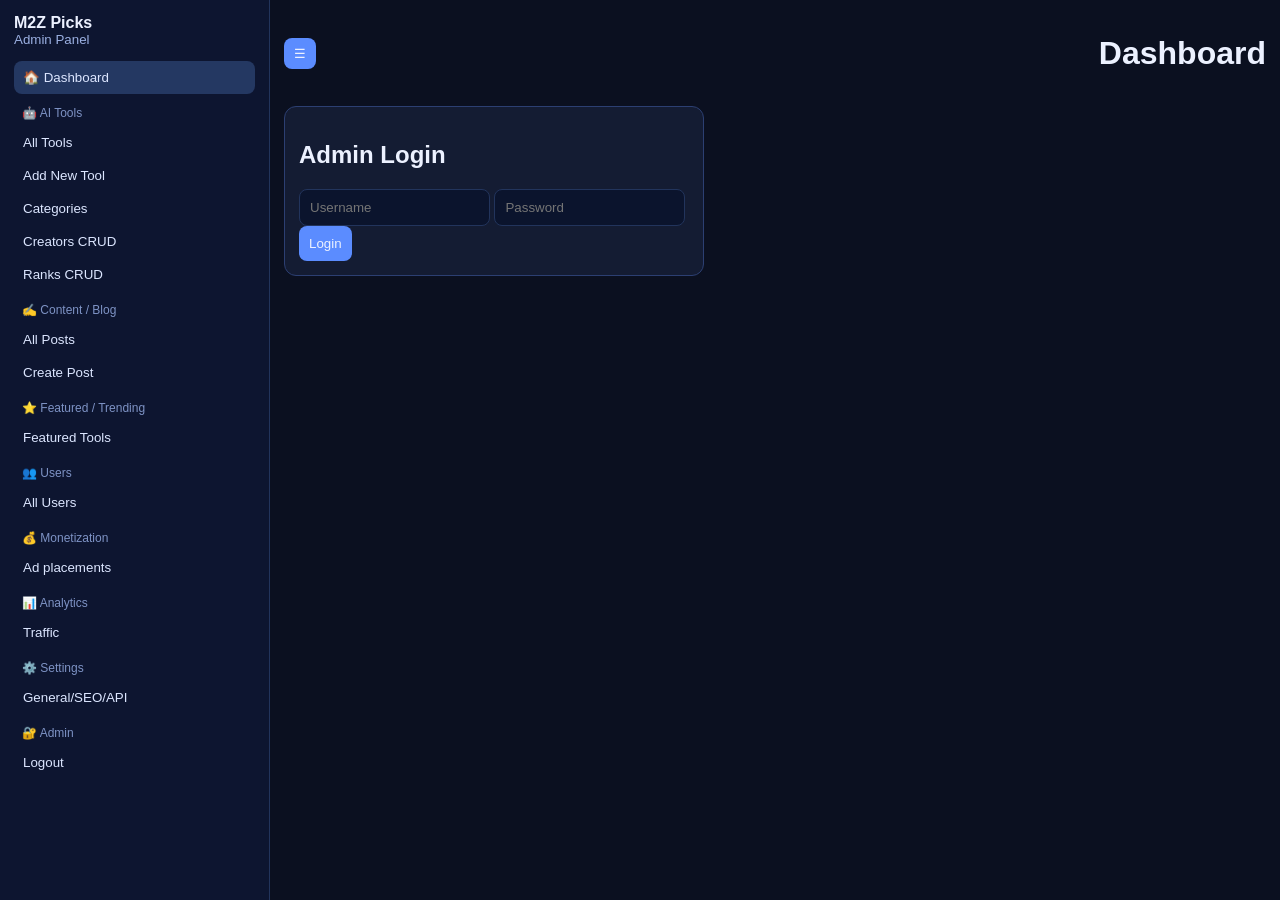
==== commit b1e2ed52: "Remove light mode and theme toggles" ====
--- a/admin-panel/index.html
+++ b/admin-panel/index.html
@@ -40,7 +40,6 @@
     <header class="topbar">
       <button id="menuBtn">☰</button>
       <h1 id="pageTitle">Dashboard</h1>
-      <button id="themeToggle">🌙</button>
     </header>
 
     <section id="loginView" class="card narrow">
--- a/admin-panel/styles.css
+++ b/admin-panel/styles.css
@@ -1,4 +1,4 @@
-:root{--bg:#0b1020;--card:#141c33;--text:#ecf1ff;--muted:#9cb0e3;--accent:#5b8cff;--sidebar:#0d1530;--border:#22345c;--input:#0b142d;--nav:#243862} [data-theme="light"]{--bg:#f2f5ff;--card:#ffffff;--text:#1a2440;--muted:#5a6a99;--accent:#365fd6;--sidebar:#e9efff;--border:#cdd8f5;--input:#ffffff;--nav:#dce7ff}
+:root{--bg:#0b1020;--card:#141c33;--text:#ecf1ff;--muted:#9cb0e3;--accent:#5b8cff;--sidebar:#0d1530;--border:#22345c;--input:#0b142d;--nav:#243862}
 *{box-sizing:border-box} body{margin:0;background:var(--bg);color:var(--text);font-family:Inter,Arial} .app{display:flex;min-height:100vh}
 .sidebar{width:270px;background:var(--sidebar);border-right:1px solid var(--border);padding:14px;overflow-y:auto;overflow-x:hidden;position:sticky;top:0;height:100vh}.logo{font-weight:700;margin-bottom:14px}.logo small{display:block;color:#9bb0e2;font-weight:400}
 .nav-group{margin:12px 8px 6px;color:#7e93c5;font-size:12px}.nav-item{display:block;width:100%;text-align:left;padding:9px;border:0;background:transparent;color:#dce6ff;border-radius:8px;cursor:pointer}.nav-item.active,.nav-item:hover{background:var(--nav)}
